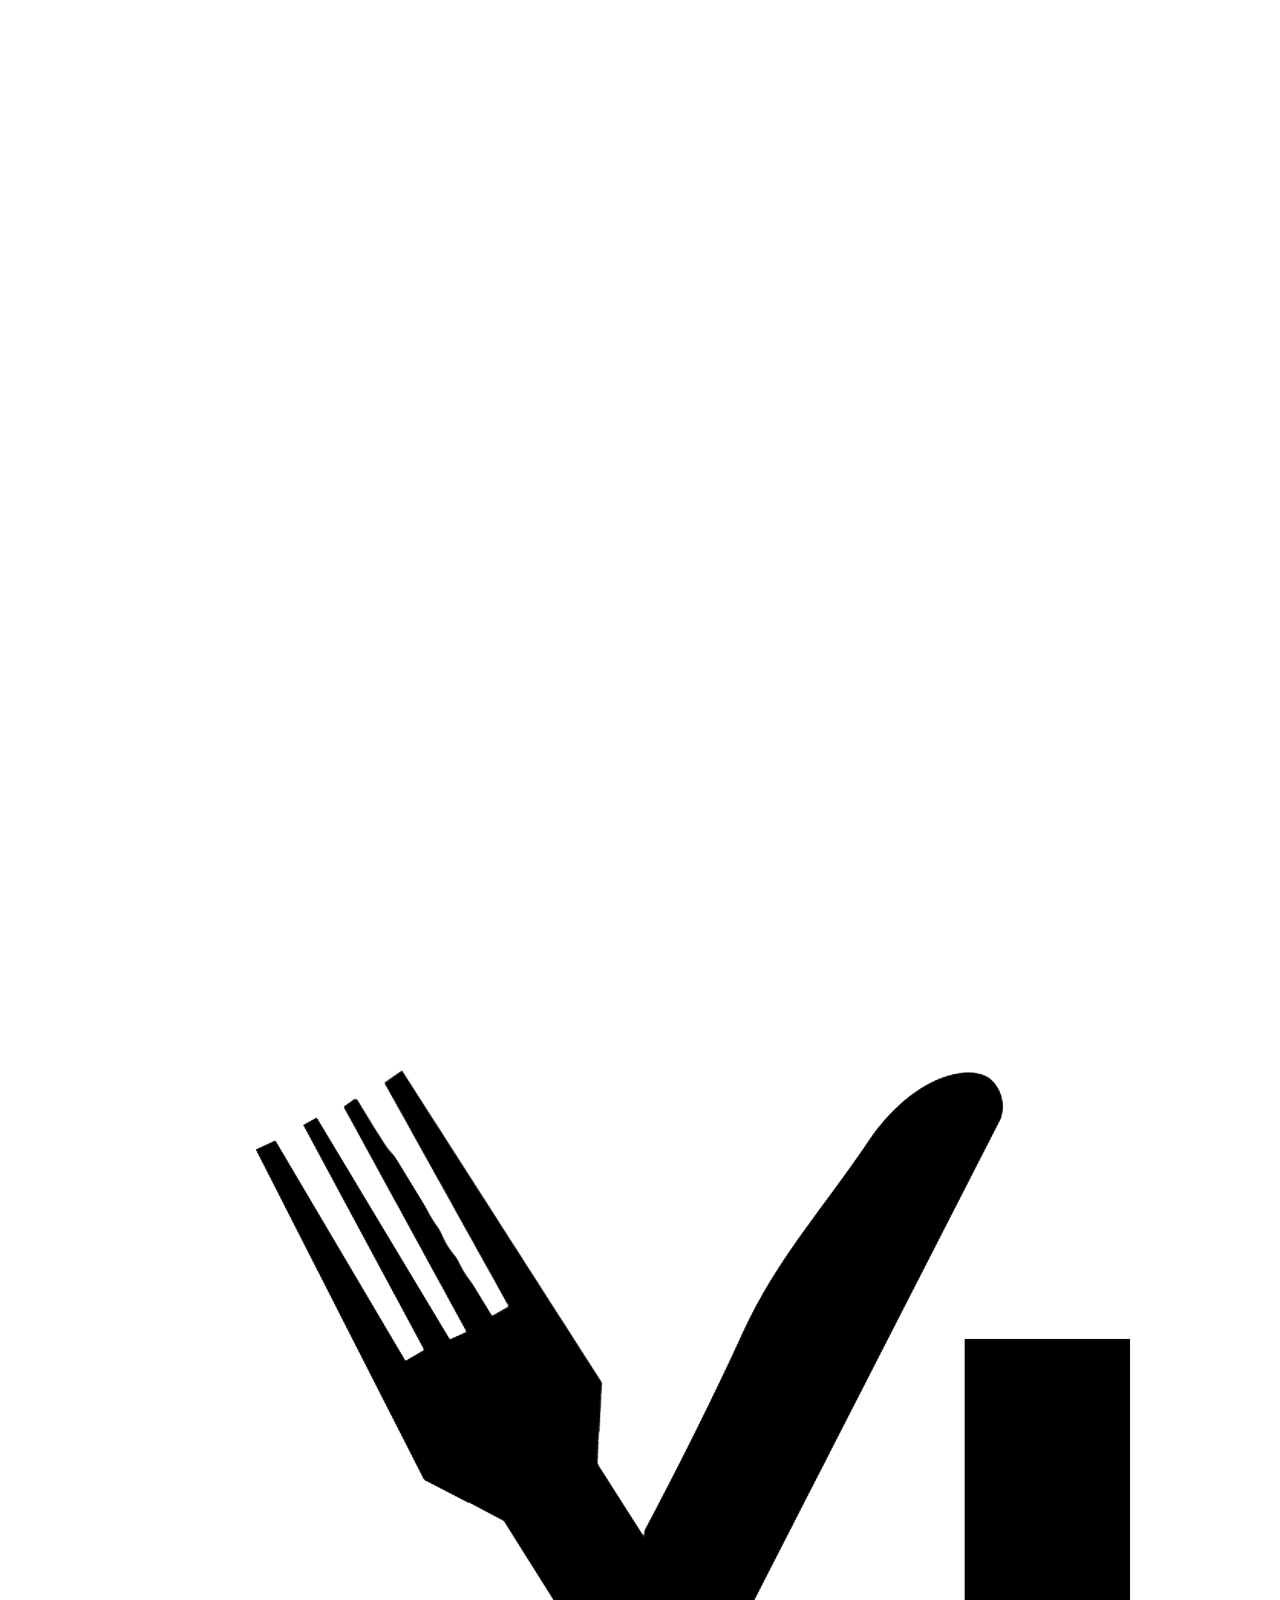
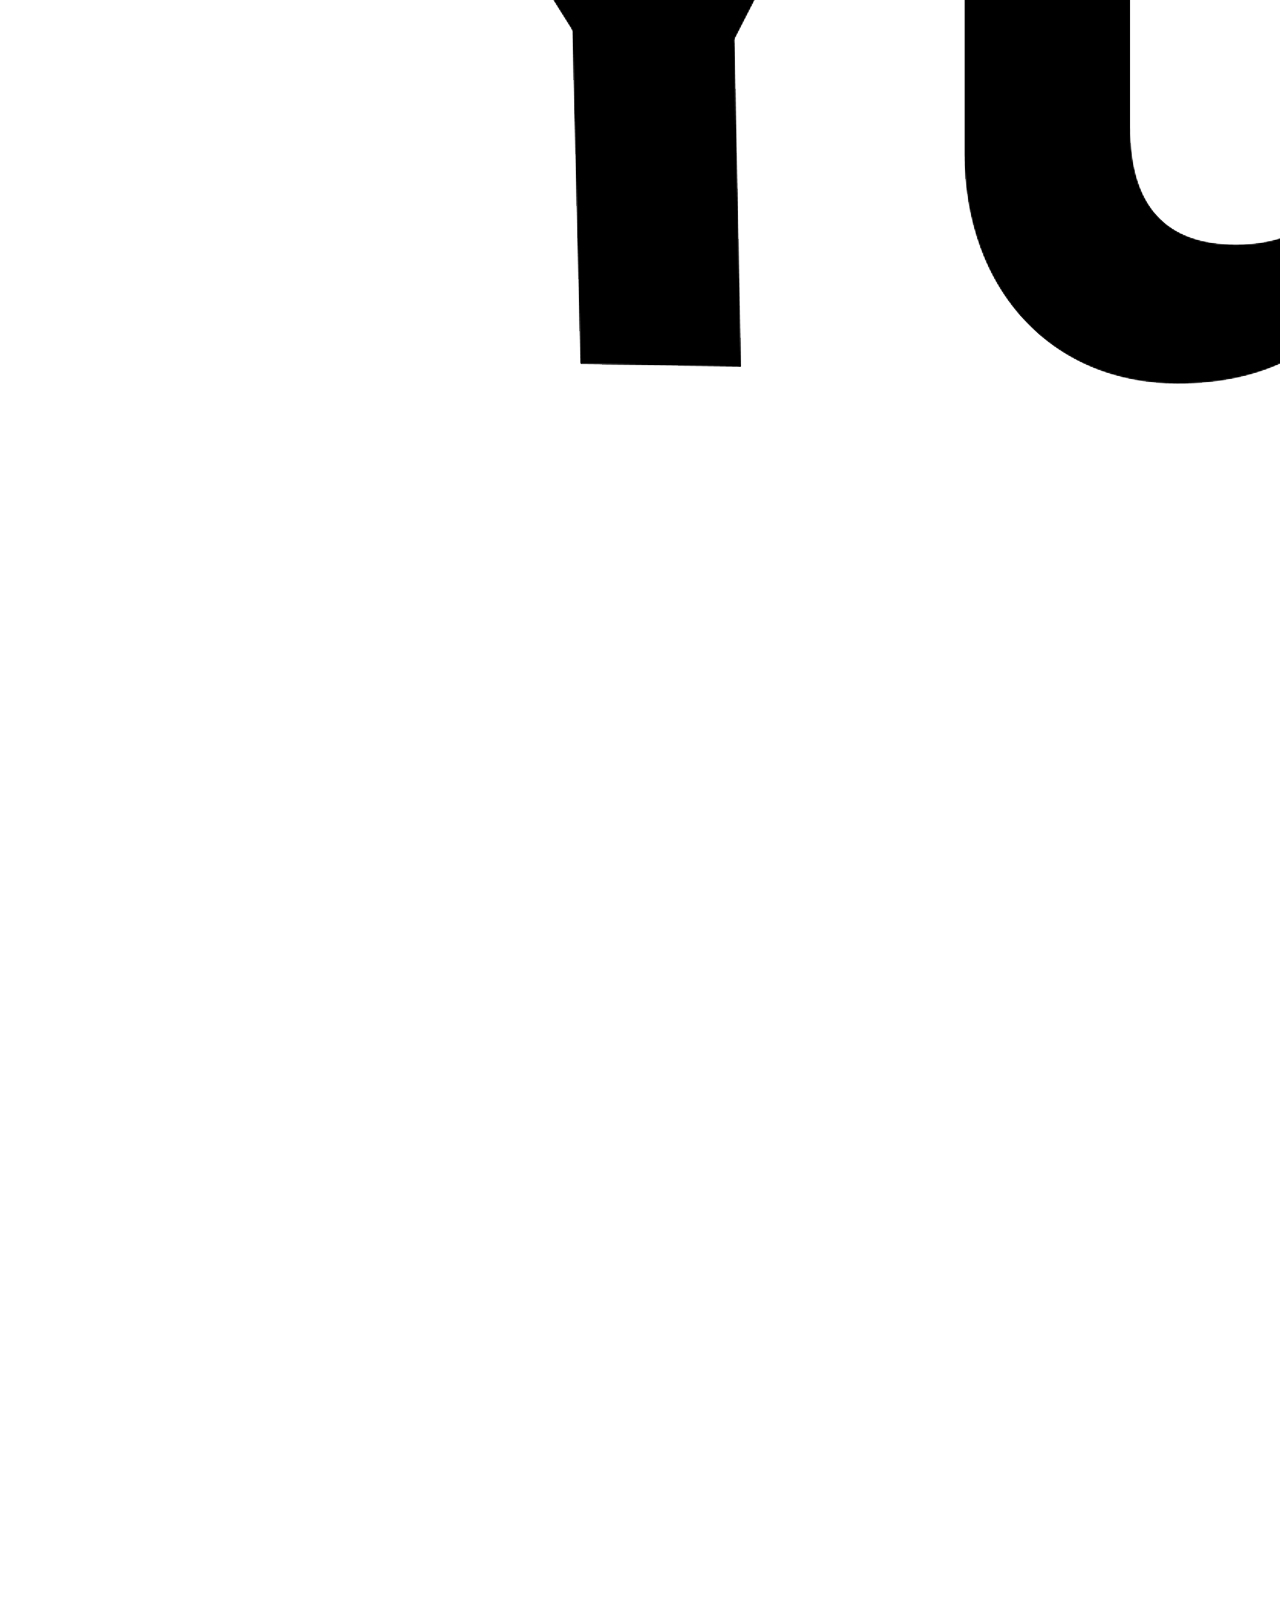
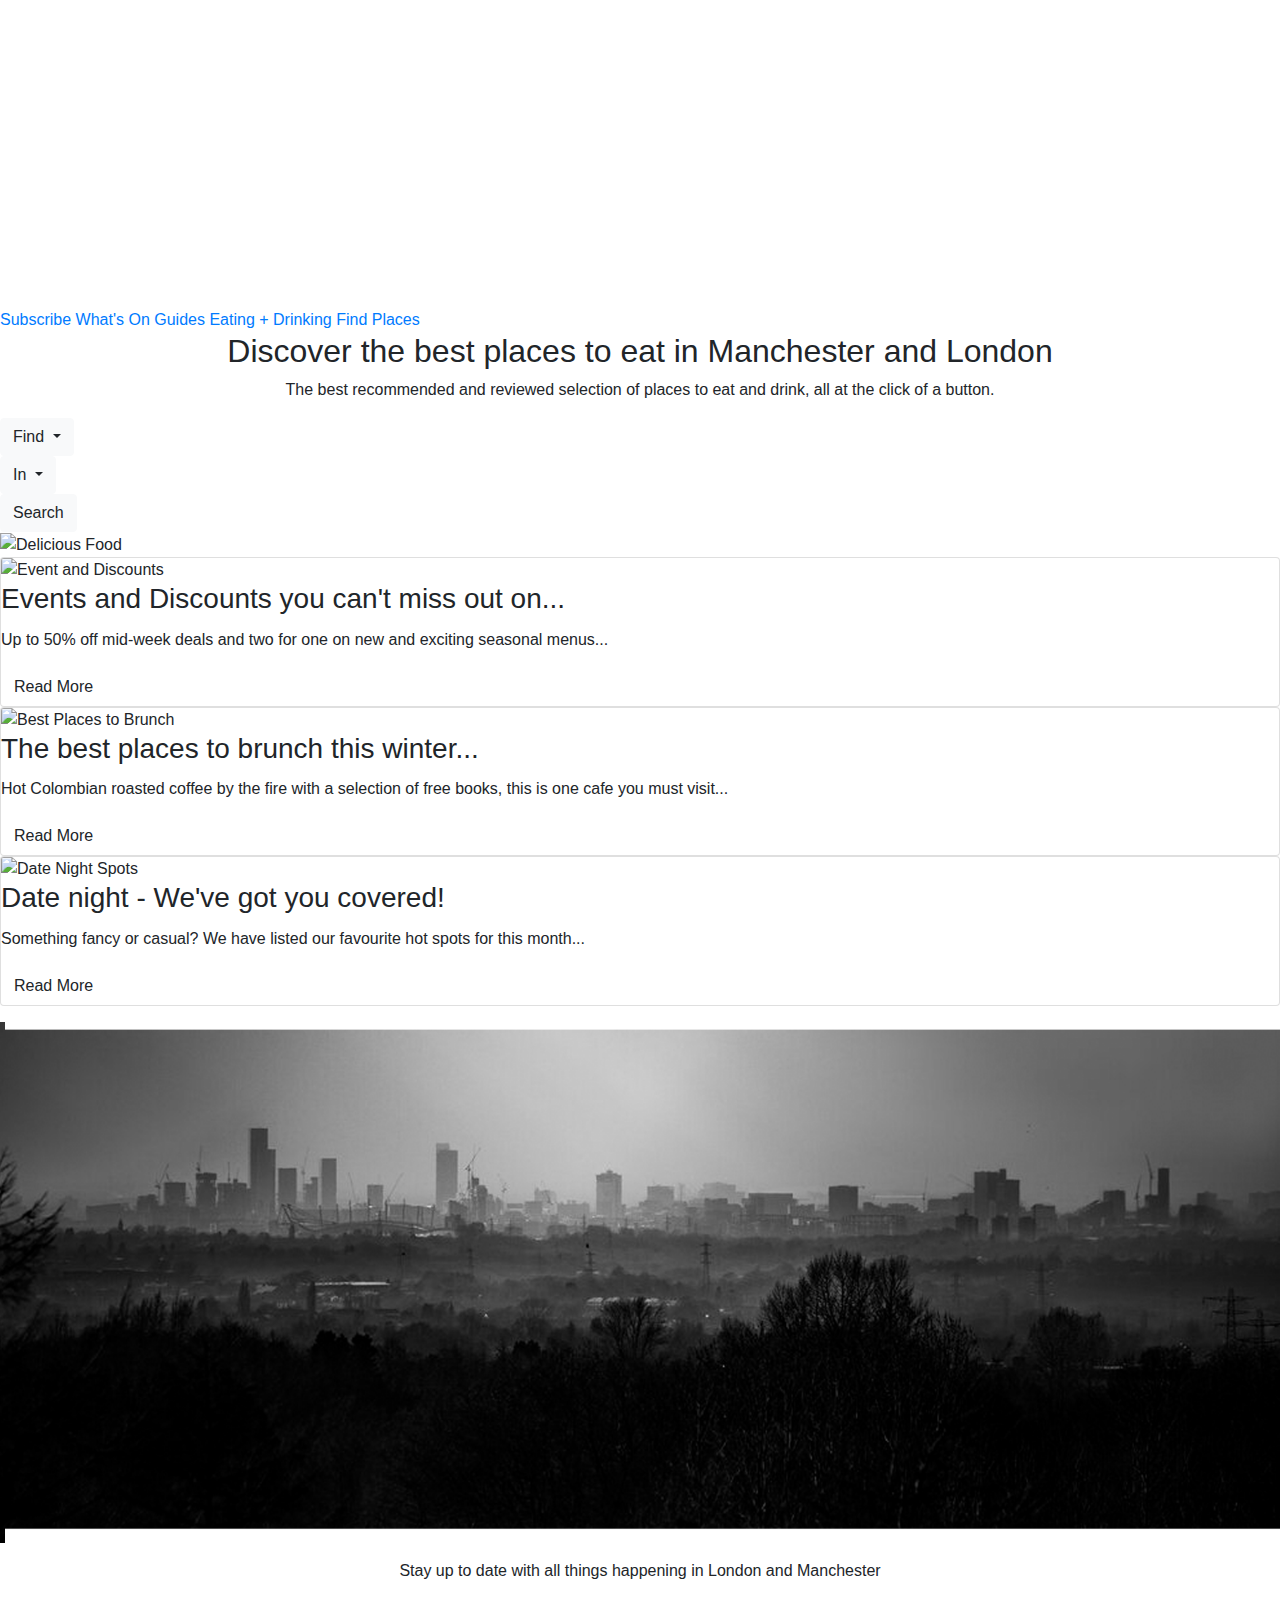
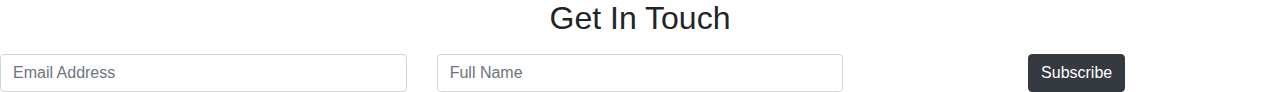
==== index.html @ 562252f4 "Add files via upload" ====
<!DOCTYPE html>
<html lang="en">
<head>
    <meta charset="UTF-8">
    <meta name="viewport" content="width=device-width, initial-scale=1">
    <link rel="stylesheet" href="https://stackpath.bootstrapcdn.com/bootstrap/4.5.2/css/bootstrap.min.css">
    <link rel="stylesheet" href="css/style.css"> 
    <title>@Yummap</title>
</head>
<body>
    <div class="top-banner">
        <div class="brand img">
        <img src = "images/yummaplogo copy.png" alt = @YumMap>
        </div>
        <div class="navigation">
            <a href="#">Subscribe</a>
            <a href="#">What's On</a>
            <a href="#">Guides</a>
            <a href="#">Eating + Drinking</a>
            <a href="#">Find Places</a>
        </div>
    </div>
    <section class="black-banner">
        <div>
            <div class="text-content">
                <h2 class="text-center">Discover the best places to eat in Manchester and London</h2>
                <p class="sub-text text-center">The best recommended and reviewed selection of places to eat and drink,
                    all at the click of a button.</p>
                </div>
                <div class="action-buttons">
                    <div class="button1">
                        <button class="btn btn-light dropdown-toggle" type="button" id="dropdownMenuButton"
                        data-toggle="dropdown" aria-haspopup="true" aria-expanded="false">
                        Find
                    </button>
                    <div class="dropdown-menu" aria-labelledby="dropdownMenuButton">
                        <a class="dropdown-item" href="#">Restaurant</a>
                        <a class="dropdown-item" id=selectCafe href="#">Cafes </a> 
                        <a class="dropdown-item" href="#">Bars & Pubs</a>
                        <a class="dropdown-item" href="#">Delis</a>
                        <a class="dropdown-item" href="#">Food Halls & Markets</a>
                        <a class="dropdown-item" href="#">Street Food</a>
                    </div>
                </div>
                <div class="button2">
                    <button class="btn btn-light dropdown-toggle" type="button" id="dropdownmenubutton2"
                    data-toggle="dropdown" aria-haspopup="true" aria-expanded="false">
                    In
                </button>
                <div class="dropdown-menu" aria-labelledby="dropdownmenubutton2">
                    <a class="dropdown-item" id="selectLondon" href="#">London</a>
                    <a class="dropdown-item" href="#">Manchester</a>
                </div>
            </div>
            <div>
                <button class="btn btn-light search">Search</button>
            </div>
        </div>
    </div>

  

    <div class="tagline">
        <div class="tagline-box">
            <img src="https://media.istockphoto.com/id/1223803728/photo/asian-cuisine-served-on-a-table.jpg?s=612x612&w=0&k=20&c=q-dwj6Rh77YNlRa_wbMTMtQ3g4ETVnx33L__xoN74Q8="
                alt="Delicious Food" class="img-fluid">
        </div>
    </div>
    </section>

    <div class="card-container">
        <div class="card">
            <img src="https://images.squarespace-cdn.com/content/v1/58dd75f229687f5a850ec676/1635098375445-O1TYGF3PT4JC3ACI91AE/deep+sand-8224.jpg" 
            alt="Event and Discounts" class="card-img-top">
            <div class="card-content">
                <h3 class="card-title">Events and Discounts you can't miss out on...</h3>
                <p class="card-text">Up to 50% off mid-week deals and two for one on new and exciting seasonal menus...</p>
                <a href="#" class="btn">Read More</a>
            </div>
        </div>

        <div class="card">
            <img src="https://images.unsplash.com/photo-1509042239860-f550ce710b93?q=80&w=1000&auto=format&fit=crop&ixlib=rb-4.0.3&ixid=M3wxMjA3fDB8MHxzZWFyY2h8Mnx8Y2FmZXxlbnwwfHwwfHx8MA%3D%3D" 
            alt="Best Places to Brunch" class="card-img-top">
            <div class="card-content">
                <h3 class="card-title">The best places to brunch this winter...</h3>
                <p class="card-text">Hot Colombian roasted coffee by the fire with a selection of free books, this is one cafe you must visit...</p>
                <a href="#" class="btn">Read More</a>
            </div>
        </div>

        <div class="card">
            <img src="https://t3.ftcdn.net/jpg/02/18/01/36/360_F_218013630_rB5NpPbbSrnkpbBHNey9QAVZitCSv0Jc.jpg"
            alt="Date Night Spots" class="card-img-top">
            <div class="card-content">
                <h3 class="card-title">Date night - We've got you covered!</h3>
                <p class="card-text">Something fancy or casual? We have listed our favourite hot spots for this month...</p>
                <a href="datenight.html" class="btn">Read More</a>
            </div>
        </div>
    </div>
 

    <div class="city-skyline mt-3">
        <img src="images/skyline.png" alt="Manchester Skyline" class="img-fluid">
        <p class="stay-up-to-date text-center mt-3">Stay up to date with all things happening in London and Manchester
        </p>
    </div>
    <div class="get-in-touch text-center mt-3">
        <h2 class="text-center">Get In Touch</h2>
        <form id="subscribeform" class="input-box row mt-3">
            <div class="col-md-4">
                <input type="text" id="emailinput" class="form-control" placeholder="Email Address">
            </div>
            <div class="col-md-4">
                <input type="text" id="nameinput" class="form-control" placeholder="Full Name">
            </div>
            <div class="col-md-4">
                <button type="submit" class="btn btn-dark subscribe">Subscribe</button>
            </div>
        </form>
    </div>
    </div>
    <script src="https://code.jquery.com/jquery-3.6.4.slim.min.js"></script>
    <script src="https://cdn.jsdelivr.net/npm/@popperjs/core@2.9.2/dist/umd/popper.min.js"></script>
    <script src="https://stackpath.bootstrapcdn.com/bootstrap/4.5.2/js/bootstrap.bundle.min.js"></script>
    <script src="yumindex.js"></script>
</body>
</html>
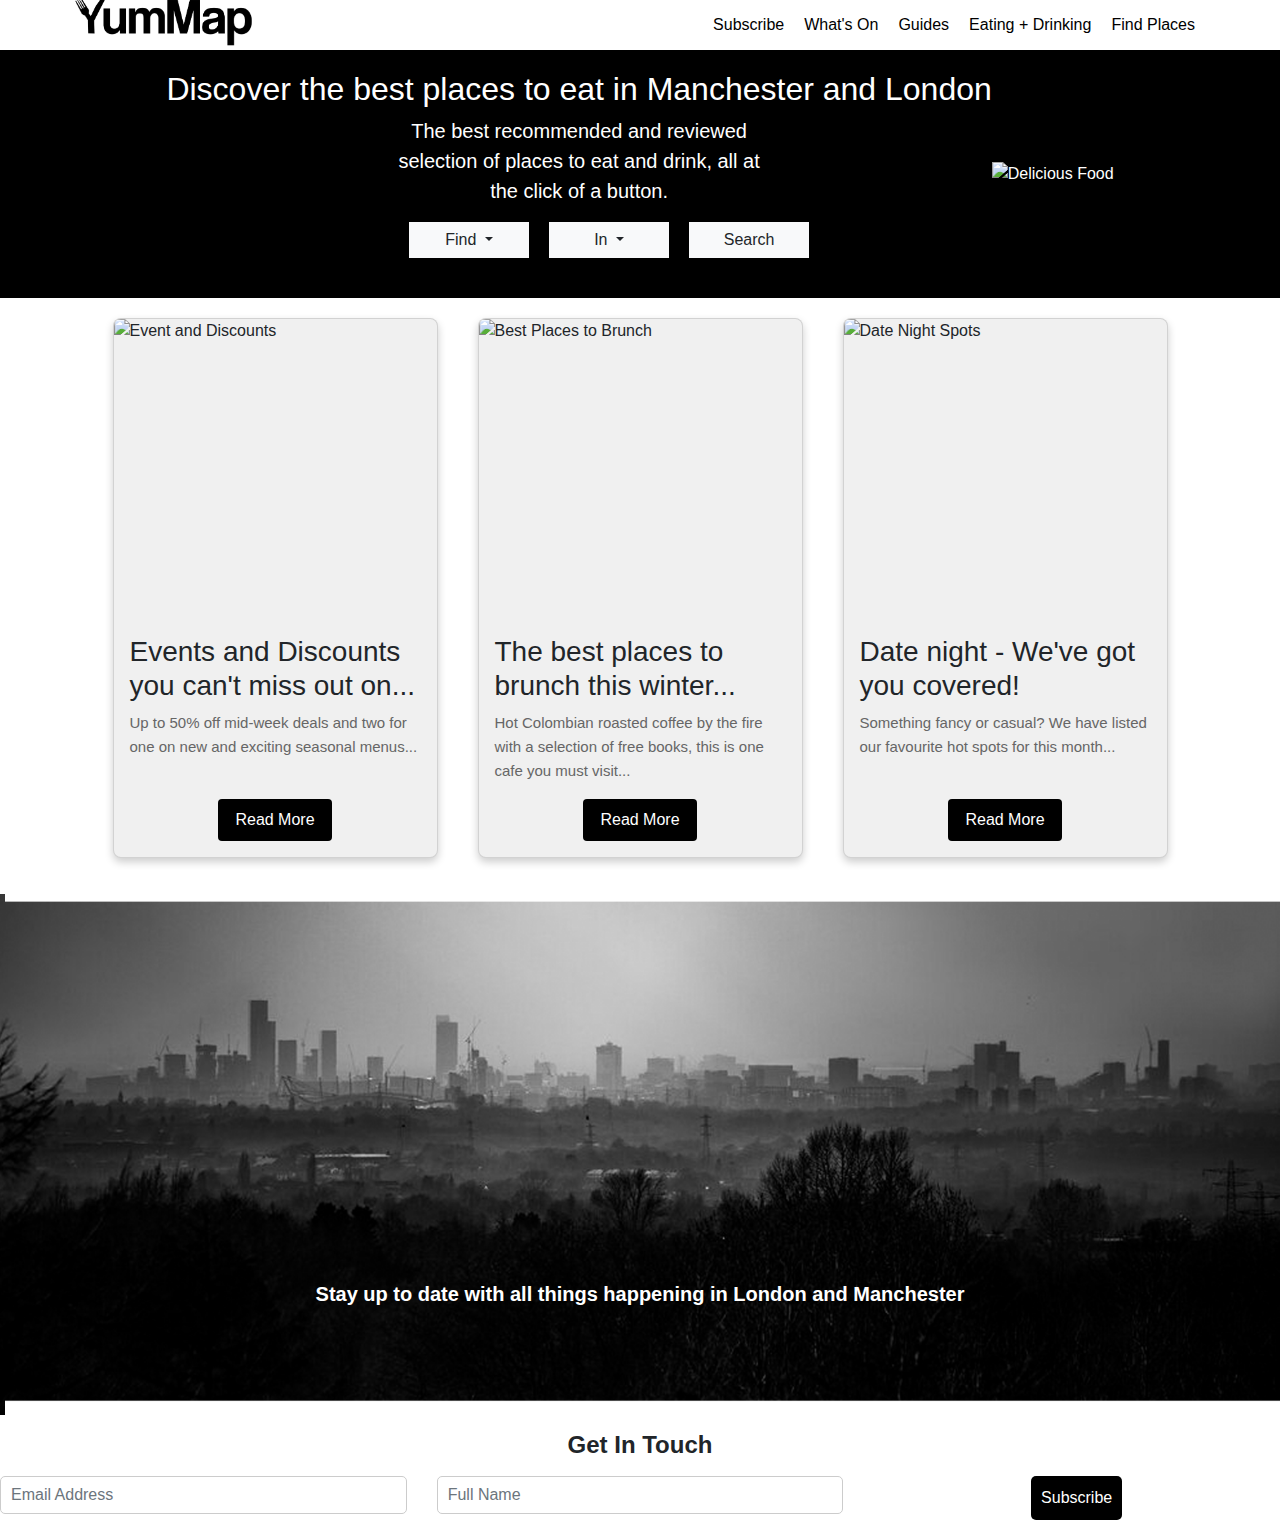
==== commit c7208cb7: "Update index.html" ====
--- a/index.html
+++ b/index.html
@@ -4,7 +4,7 @@
     <meta charset="UTF-8">
     <meta name="viewport" content="width=device-width, initial-scale=1">
     <link rel="stylesheet" href="https://stackpath.bootstrapcdn.com/bootstrap/4.5.2/css/bootstrap.min.css">
-    <link rel="stylesheet" href="css/style.css"> 
+    <link rel="stylesheet" href="style.css"> 
     <title>@Yummap</title>
 </head>
 <body>
@@ -126,4 +126,4 @@
     <script src="https://stackpath.bootstrapcdn.com/bootstrap/4.5.2/js/bootstrap.bundle.min.js"></script>
     <script src="yumindex.js"></script>
 </body>
-</html>+</html>
--- a/style.css
+++ b/style.css
@@ -0,0 +1,224 @@
+body 
+  {
+    margin: 0;
+    padding: 0;
+    font-family: 'Helvetica', sans-serif;
+    background-color: white; 
+  }
+  .top-banner {
+    color: white;
+    display: flex;
+    justify-content: space-between;
+    align-items: center;
+    padding: 5px;
+    height: 50px;
+  }
+  .brand img {
+    max-width: 140%;
+    max-height: 140px;
+    height: auto;
+    margin-left:60px;
+  }
+  .navigation {
+    display: flex;
+    margin-left: auto;
+    margin-right: 60px
+  }
+  .navigation ul {
+    padding: 0;
+    margin: 0;
+  }
+  .navigation a {
+    color: black;
+    margin-right: 20px;
+    text-decoration: none;
+    list-style: none;
+  }
+  .black-banner {
+    display: flex;
+    flex-direction: row;
+    background-color: black; 
+    padding: 20px; 
+    justify-content: center;
+    align-items: center;
+  }
+  .tagline-box {
+    position: relative; 
+    display: flex;
+    align-items: center; 
+    justify-content: space-between; 
+    color: white; 
+    width: 100%
+  }
+  .tagline-box img {
+    max-width: 100%; 
+    height: auto; 
+    object-fit: contain; 
+    order: 2;
+  }
+  .text-content { 
+    margin: auto 0;
+    color: white;
+
+}
+  .tagline-box h2 {
+    font-size: 60px;
+    line height:1.2;
+    font-weight: bold;
+    text-align: center;
+    color: white;
+  }
+  .sub-text {
+    font-size: 20px;
+    text-align: center;
+    color: white;
+    max-width: 390px; 
+    margin-left: auto;
+    margin-right: auto;
+  }
+  .food-image {
+    flex-grow: 1;
+    display: flex;
+    justify-content: flex-end; 
+}
+.food-image img {
+    max-width: 100%;
+    height: auto;
+    object-fit: cover; 
+}
+
+ /*!important to override any other styles if necessary */
+.action-buttons {
+    display: flex !important;
+    align-items: center !important;
+    margin-left: 0px;
+    justify-content: center;
+    flex-direction: row;
+    margin-bottom: 20px;
+  }
+  .action-buttons .btn {
+    margin: 0 !important;
+    padding: 5px !important;
+  }
+  .action-buttons button {
+    width: 120px;
+    padding: 40px;
+    border-radius: 0px;
+    text-align: center;
+    cursor: pointer;
+  }
+  .food-image {
+    position: relative;
+    margin-top: 50px;
+    width: 100%;
+    height: auto;
+  }
+  .action-buttons div{
+    margin-left: 40px;
+    width: 100px;
+  }
+
+.card-container { 
+    display: flex;
+    justify-content: center;
+    flex-wrap: wrap; 
+}
+.card {
+    width: 325px;
+    background-color: #f0f0f0;
+    border-radius: 8px; 
+    overflow: hidden;
+    margin: 20px;
+    box-shadow: 0 4px 8px 0 rgba(0,0,0,0.2);
+    transition: 0.3s;
+}
+.card img {
+    width: 100%;
+    height: 300px;
+    object-fit: cover;
+}
+
+.card-content {
+    display: flex;
+    flex-direction: column;
+    padding: 16px;
+    height: calc(100% - 300px);
+}
+
+.card-content h3 {
+    font-size: 28px;
+    margin-bottom: 8px;
+}
+
+.card-content p {
+    color: #666;
+    font-size: 15px;
+    line-height: 1.6;
+    margin-bottom: auto;
+}
+
+.card-content .btn { 
+    display: block;
+    width: fit-content;
+    margin: 16px auto 0;
+    padding: 8px 16px;
+    background-color: #000;
+    color: #fff;
+    text-decoration: none;
+    border-radius: 4px;
+    text-align: center;
+}
+.card:hover {
+    box-shadow: 0 8px 16px 0 rgba(0,0,0,0.2);
+}
+
+  .city-skyline {
+    position: relative;
+    margin-top: 20px;
+  }
+  .city-skyline img {
+    width: 200%;
+    height: 20%;
+  }
+  .stay-up-to-date {
+    font-size: 20px;
+    font-weight: bold;
+    position: absolute;
+    width: 100%;
+    max-width: 680px;
+    height: 120px;
+    left: 50%;
+    bottom: 0;
+    transform: translateX(-50%);
+    color: white;
+  }
+  .get-in-touch {
+    text-align: center;
+    margin-top: 50px;
+  }
+  .get-in-touch h2 {
+    font-size: 1.5rem;
+    font-weight: bold;
+  }
+  .get-in-touch p {
+    font-size: 12px;
+  }
+  .input-box {
+    display: flex;
+    justify-content: space-around;
+    margin-top: 20px;
+  }
+  .input-box input {
+    width: 100%;
+    padding: 10px;
+    border: 1px solid #ccc;
+    border-radius: 5px;
+  }
+  .subscribe {
+    padding: 10px;
+    background-color: black;
+    color: white;
+    border: none;
+    border-radius: 5px;
+    cursor: pointer;
+  }